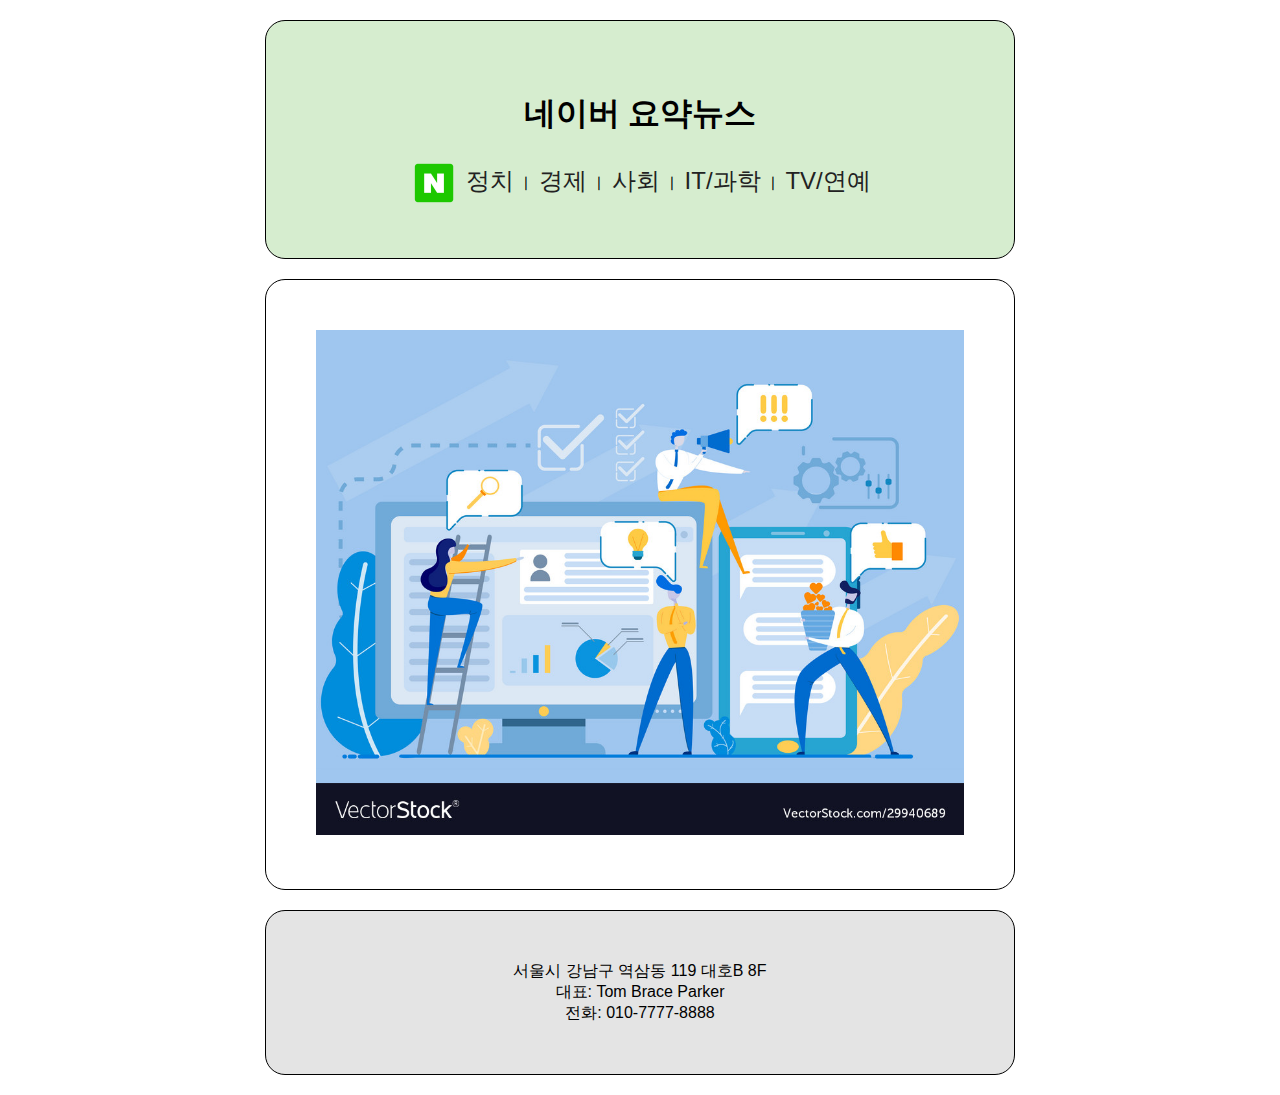
==== 02.Info_PJ/index.html @ b2e55abb "test" ====
<!DOCTYPE html>
<html lang="en">
    <head>
        <meta charset="UTF-8" />
        <!-- 뷰포트: 모바일 기기에서 실제 픽셀을 맞춰주는 메타설정 -->
        <meta name="viewport" content="width=device-width, initial-scale=1.0" />
        <!-- 탭에 출력되는 타이틀 -->
        <title>네이버 요약뉴스</title>
        <!-- CSS 인터널방식 코드 -->
        <style></style>
         <!-- CSS 익스터널방식 코드 -->
        <link rel="stylesheet" href="./css/main.css">
    </head>
    <body>
        <!-- 1. 상단영역 : 제목, 메뉴 -->
        <header id="top-area" class="part">
            <!-- 1-1. 타이틀 -->
            <h1 class="tit">네이버 요약뉴스</h1>
            <!-- 1-2. 메뉴 -->
            <nav class="menu">
                <a href="index.html">
                    <img src="./images/logo.png" alt="네이버로고" style="width: 50px; vertical-align: middle" />
                    <!-- style 속성으로 개별요소에 CSS를 설정할 수 있다! 이런 방식을 인라인 방식이라고 함 -->
                </a>
                <a href="sub1.html">정치</a> ㅣ 
                <a href="sub2.html">경제</a> ㅣ 
                <a href="sub3.html">사회</a> ㅣ 
                <a href="sub4.html">IT/과학</a> ㅣ
                <a href="sub5.html">TV/연예</a>
            </nav>
        </header>
        <!-- 2. 메인영역: 컨텐츠 -->
        <main id="main-area" class="part">
            <img src="./images/main_news.jpg" alt="메인이미지" />
        </main>

        <!-- 3. 하단영역 : 회사정보 -->
        <footer id="info-area" class="part">
            <!-- address : 주소, 전화번호, 대표자 등을 포함하는 시멘틱 태그 -->
            <address>
                서울시 강남구 역삼동 119 대호B 8F <br />
                대표: Tom Brace Parker <br />
                전화: 010-7777-8888
            </address>
        </footer>

        <!-- 

        [ 이름규칙 ]
        1. 파스칼 케이스 : JS에서
            PascalCase -> 단어마다 대문자
        2. 캐믈 케이스 : JS에서
            camelCase -> 첫단어빼고 단어마다 대문자
        3. 스네이크 케이스 : 파일명/폴더명
            snake_case -> 모두소문자고 단어사이 언더바
        4. 케밥 케이스 : 요소명
            kebab-case -> 모두소문자고 단어사이 데쉬


        [ 요소 명명법 ]
        1. 아이디는 #, 클래스는 . (약어로만들기)
        2. 이름은 구체적으로 만들고
        단어마다 데쉬(-)를 사용함(케밥케이스)
        3. 아이디는 유일함, 클래스는 다중적용가능
        예) <div class="aa bb cc" id="ee"></div>

        [ 태그 구성도 ]
        - 시작태그와 끝태그로 구성
        <태그명 속성명="속성값"></태그명>
        - 속성은 필수속성과 선택속성이 있음

        [ img 요소 ]
        - img 는 이미지를 불러오는 요소
        - 필수속성
            1) src : 이미지경로
            2) alt : 대체텍스트(웹접근성 필수)
            -> alternative text

        [ 웹접근성 참조 ]
        https://www.wah.or.kr

        [ 웹표준이란? ]
        - 모든 브라우저에서 하나의 소스로
        동일한 디스플레이 및 기능이 작동하도록
        정한 웹 코딩의 표준안이다!

        [ 웹접근성이란? ]
        - 평등의 원칙! 즉, 장애인 차별금지법에 따라
        이미지(alt속성), 동영상(자막) 등에 설명을
        추가하여 정보제공에 차별이 없도록 하는것!

        [ 레이아웃을 위한 블록요소 ]
        div : 영역을 나누고 묶어주는 요소
        (divide/division - 블록요소)

        [ HTML5에서 등장한 div 친구들 ]
        - div에 내용을 구분하는 이름을 지어줌
        - 의미가 있는요소를 시멘틱(sementic)태그라고 함!
        1. header : 머릿부분
        2. footer : 아랫부분
        3. main : 메인부분(한번만 사용가능!)
        4. nav : 네비게이션 부분
        5. aside : 부가정보
        6. section : 내용구분파트
        7. article : 독립된 내용구분파트
        ( section/article 내부에 h1~h6 태그사용권고)

        참고) 요소와 태그는 무엇이 다른가?
        요소(element)는 공통적인 성질을 이를때 사용
        태그(tag)는 구체적인요소를 사용할때 지칭하는말

        [ 한 페이지에서 한번만쓰는 요소 ]
        html / head / body / main

        [ 닫는 태그 없이 홀로쓰는 요소 ]
        br / img 

        [ 웹에서 경로 지정하기 ]
        1. 상대경로 : 현재파일 위치에서 파악되는 경로
        1) ./ - 현재위치(또는 쓰지 않고 바로)
        2) ../ - 상위폴더로 이동

        2. 절대경로 : http부터 쓰는 웹경로

        3. 절대상대경로 : 웹 사이트 루트부터의 경로
        -> 슬래쉬(/)부터 씀

        -> 주의 : 절대상대경로는 서버 루트폴더가
        같이 않으면 경로가 모두 깨짐! 또는 
        로컬에서 직접 웹 페이지를 열어도 깨짐!

        

     -->
    </body>
</html>
---- 02.Info_PJ/css/main.css ----
/* Info PJ 메인페이지용 CSS - main.css */

/* 공통 외부 CSS 불러오기 */
@import url(./common.css);

/* 메인용 CSS 구역 */

/* 메인 이미지 크기 변경하기 */
main#main-area > img {
    width: 100%;
}
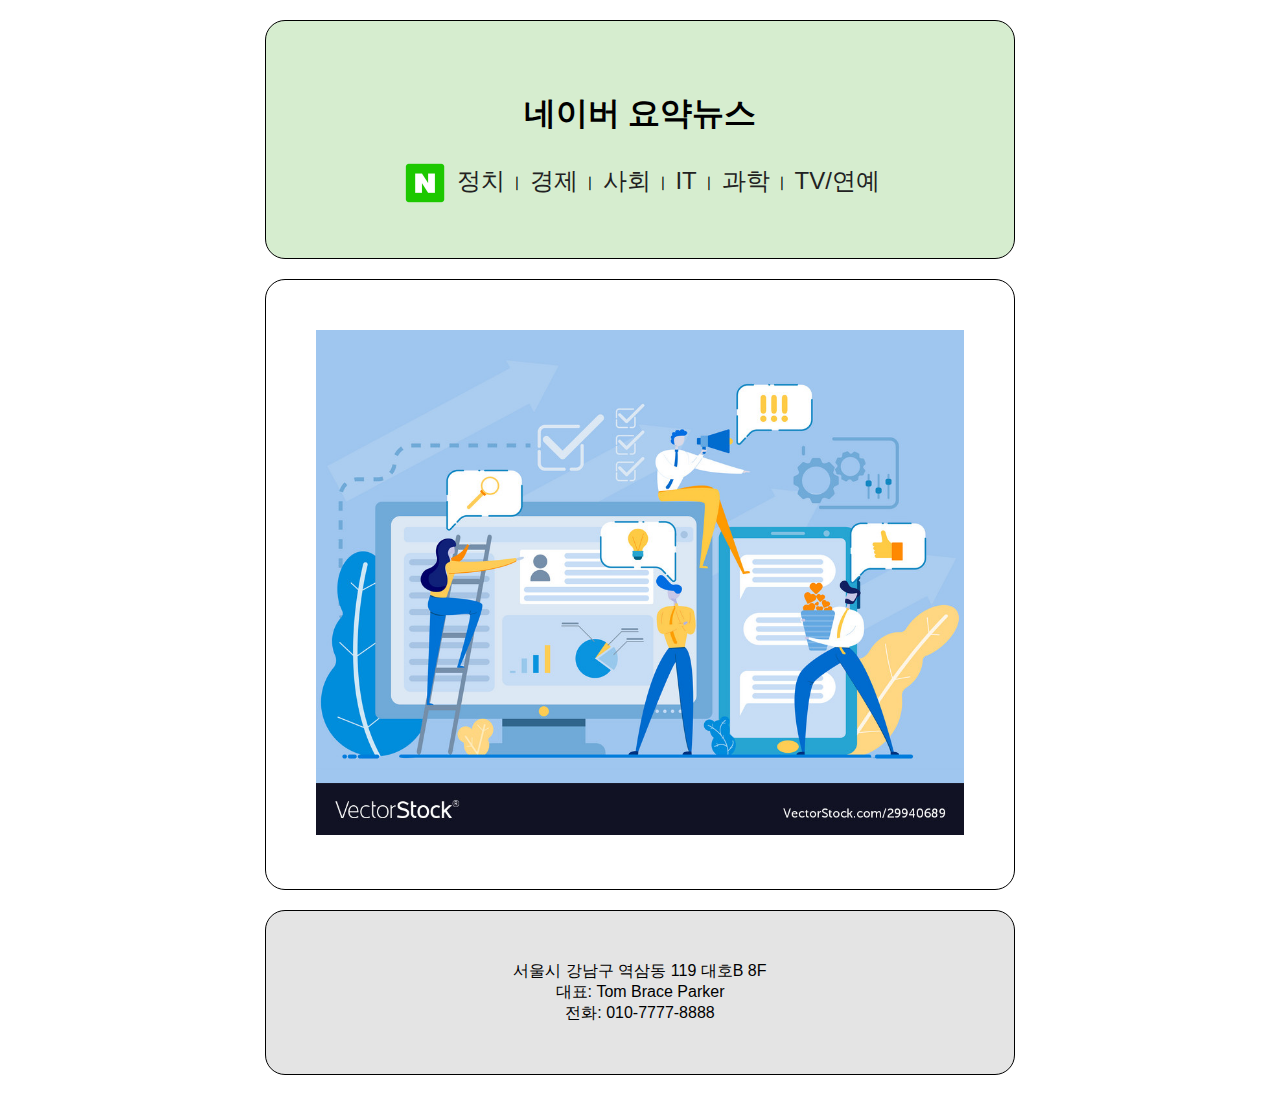
==== commit 11995130: "메뉴 분리" ====
--- a/02.Info_PJ/index.html
+++ b/02.Info_PJ/index.html
@@ -25,8 +25,9 @@
                 <a href="sub1.html">정치</a> ㅣ 
                 <a href="sub2.html">경제</a> ㅣ 
                 <a href="sub3.html">사회</a> ㅣ 
-                <a href="sub4.html">IT/과학</a> ㅣ
-                <a href="sub5.html">TV/연예</a>
+                <a href="sub4.html">IT</a> ㅣ
+                <a href="sub5.html">과학</a> ㅣ
+                <a href="sub4.html">TV/연예</a> 
             </nav>
         </header>
         <!-- 2. 메인영역: 컨텐츠 -->
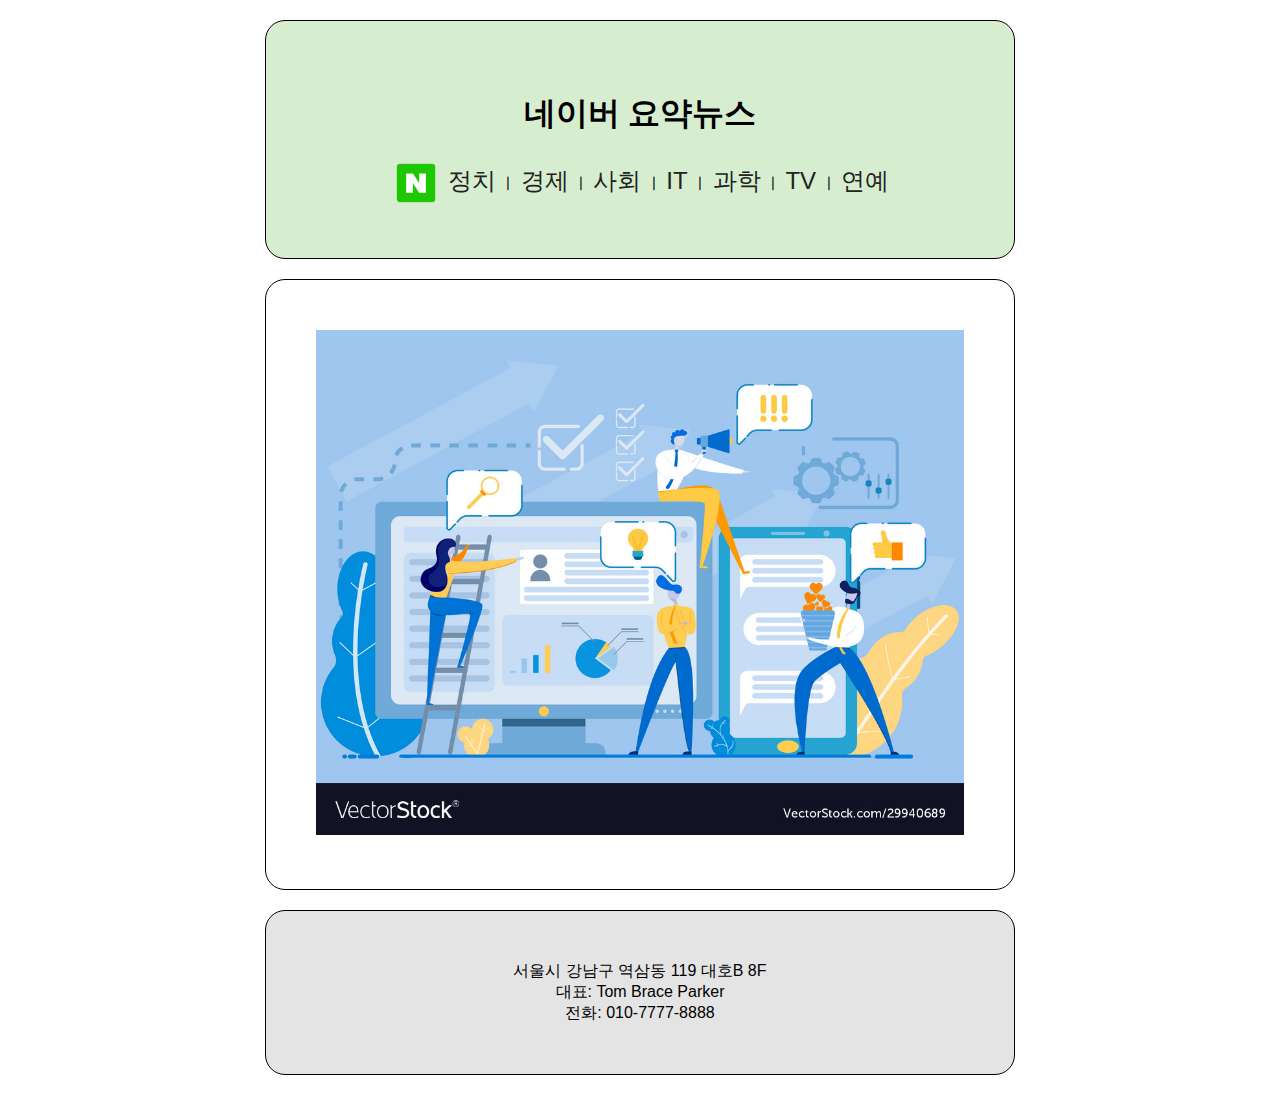
==== commit c97c8967: "추가 메뉴 분리" ====
--- a/02.Info_PJ/index.html
+++ b/02.Info_PJ/index.html
@@ -27,7 +27,8 @@
                 <a href="sub3.html">사회</a> ㅣ 
                 <a href="sub4.html">IT</a> ㅣ
                 <a href="sub5.html">과학</a> ㅣ
-                <a href="sub4.html">TV/연예</a> 
+                <a href="sub4.html">TV</a> ㅣ
+                <a href="sub4.html">연예</a> 
             </nav>
         </header>
         <!-- 2. 메인영역: 컨텐츠 -->
